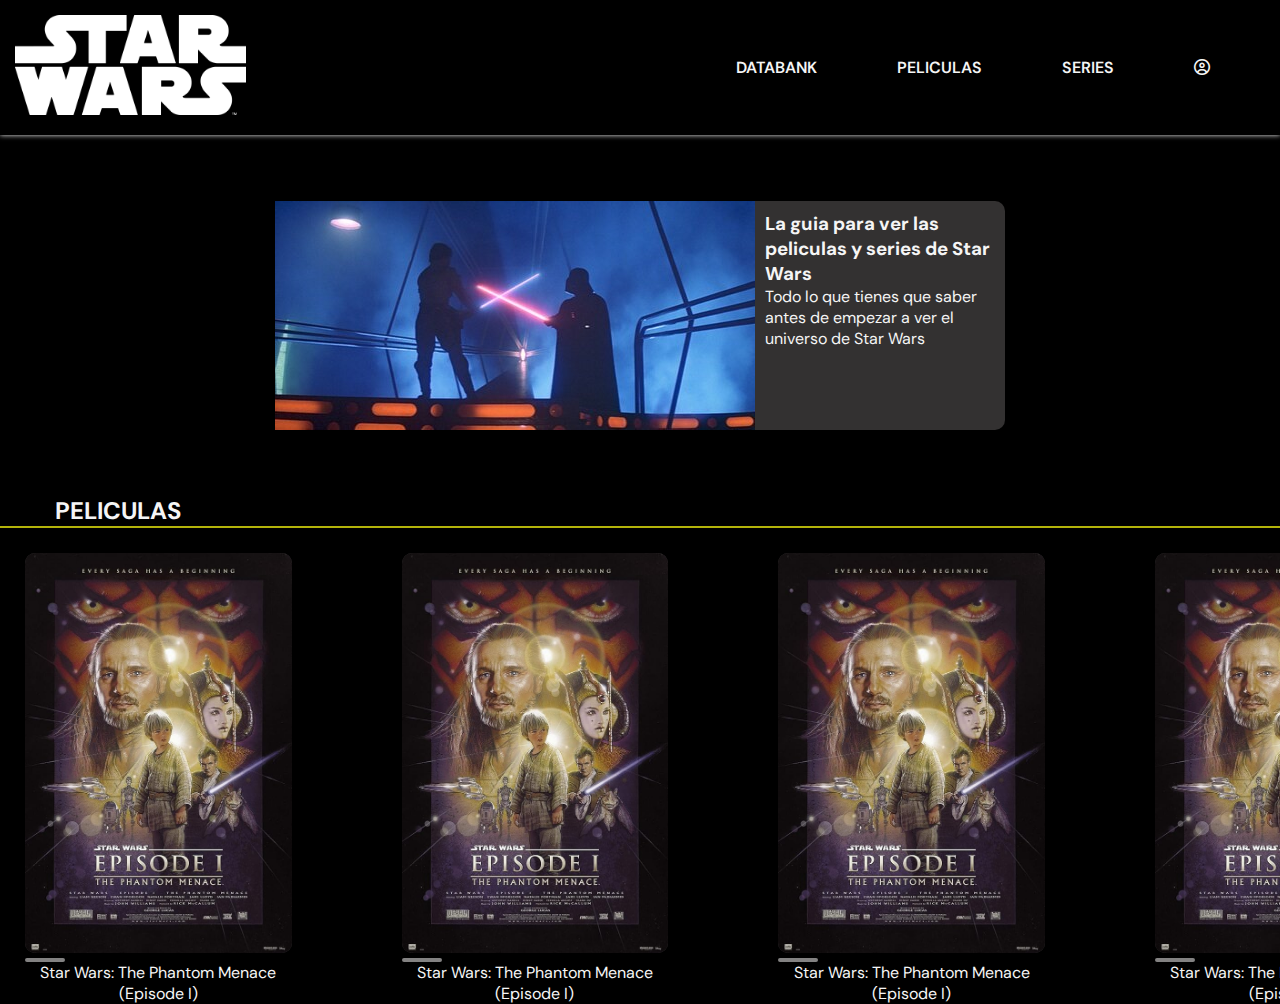
==== peliculas.html @ 8b86fc95 "peliculas" ====
<!DOCTYPE html>
<html lang="en">

<head>
    <meta charset="UTF-8">
    <meta name="viewport" content="width=device-width, initial-scale=1.0">
    <title>Peliculas</title>
    <link rel="stylesheet" href="estilo.css">
    <link rel="stylesheet" href="https://cdnjs.cloudflare.com/ajax/libs/font-awesome/6.0.0-beta3/css/all.min.css">
    <link rel="stylesheet" href="https://cdnjs.cloudflare.com/ajax/libs/font-awesome/6.4.2/css/all.min.css">
    <link rel="stylesheet" href="path/to/font-awesome/css/font-awesome.min.css">
</head>

<body>
    <nav class="navbar">
        <a href="index.html" class="logo"><img src="./imagenes/logo_blanco_negro.png" alt=""></a>
        <input type="checkbox" id="toggler">
        <label for="toggler"><i class="fa-solid fa-bars" style="color: whitesmoke;"></i></label>
        <div class="menu">
            <ul class="list">
                <li><a href="databank.html">DATABANK</a></li>
                <li><a href="peliculas.html">PELICULAS</a></li>
                <li><a href="series.html">SERIES</a></li>
                <li><a href="login.html"><i class="fa-regular fa-circle-user"></i></a></li>
            </ul>
        </div>
    </nav>

    <section class="guide">
        <a href="guia.html">
            <div class="guide-card">
                <img src="./imagenes/peliculas/5.empire_strikes_back/luke_vader.jpeg" alt="">
                <div class="texto-guide-card">
                <h3>La guia para ver las peliculas y series de Star Wars</h3>                
                Todo lo que tienes que saber antes de empezar a ver el universo de Star Wars
            </div>
            </div>
        </a>
    </section>

    <section class="busca_pelicula">
        <h2>PELICULAS</h2>
        <hr>
        <div class="pelicula-container">
            <article>
                <a href="phantom_menace.html">
                <img src="./imagenes/posters/phantom_menace.jpg" alt="">
                <hr>
                Star Wars: The Phantom Menace
                <p>(Episode I)</p>
            </a>
            </article>
            <article>
                <a href="phantom_menace.html">
                <img src="./imagenes/posters/phantom_menace.jpg" alt="">
                <hr>
                Star Wars: The Phantom Menace
                <p>(Episode I)</p>
            </a>
            </article>
            <article>
                <a href="phantom_menace.html">
                <img src="./imagenes/posters/phantom_menace.jpg" alt="">
                <hr>
                Star Wars: The Phantom Menace
                <p>(Episode I)</p>
            </a>
            </article>
            <article>
                <a href="phantom_menace.html">
                <img src="./imagenes/posters/phantom_menace.jpg" alt="">
                <hr>
                Star Wars: The Phantom Menace
                <p>(Episode I)</p>
            </a>
            </article>
            <article>
                <a href="phantom_menace.html">
                <img src="./imagenes/posters/phantom_menace.jpg" alt="">
                <hr>
                Star Wars: The Phantom Menace
                <p>(Episode I)</p>
            </a>
            </article>
        </div>

    </section>
</body>

</html>
---- estilo.css ----
@import url('https://fonts.googleapis.com/css2?family=DM+Sans:ital,opsz,wght@0,9..40,100..1000;1,9..40,100..1000&display=swap');

*{
    margin: 0;
    box-sizing: border-box;
    padding: 0;
    font-family: 'DM Sans';
}

body{
  background-color: black;
  color: whitesmoke;
}

.navbar{
    display: flex;
    flex-wrap: wrap;
    align-items: center;
    width: 100%;
    justify-content: space-between;
    background-color: black;
    padding: 15px;
    box-shadow: 0 0 5px whitesmoke;
    font-weight:600;
}

.navbar a{
    text-decoration: none;
    color: whitesmoke;
}

.navbar img{
    height: 100px;
    width: auto;
}

.menu{
  padding-right: 55px;
}

.list{
    list-style: none;
    display: flex;
    gap: 80px;
}

#toggler, .navbar label{
    display: none;
}

/*ESTILO PARA EL SLIDER, BUSCADO EN INTERNET*/
.CSSgal {
    position: relative;
    overflow: hidden;
    height: 80vh; 
    color: rgba(255, 255, 255, 0.5);  
    text-align: center;
    box-sizing: border-box;
  }  
  
  .CSSgal .slider {
    height: 100%;
    white-space: nowrap;
    font-size: 0;
    transition: 0.8s;
  }
  
  
  .CSSgal .slider > * {
    font-size: 1rem;
    display: inline-block;
    white-space: normal;
    vertical-align: top;
    height: 100%;
    width: 100%;
    background: none 50% no-repeat;
    background-size: cover;
  }
  
  
  .slider a {
    text-decoration: none;
    height: 100%;
  }
  .CSSgal a {
    border-radius: 50%;
    margin: 0 3px;
    color: rgba(0, 0, 0, 0.5);
    text-decoration: none;
  }
  .CSSgal .prevNext {
    position: absolute;
    z-index: 1;
    top: 50%;
    width: 100%;
    height: 0;
  }
  
  .CSSgal .prevNext > div+div {
    visibility: hidden;
  }
  
  .CSSgal .prevNext a {
    background: #fff;
    position: absolute;
    width:       60px;
    height:      60px;
    line-height: 60px;
    text-align: center;
    opacity: 0.7;
    -webkit-transition: 0.3s;
            transition: 0.3s;
    -webkit-transform: translateY(-50%);
            transform: translateY(-50%);
    left: 0;
  }
  .CSSgal .prevNext a:hover {
    opacity: 1;
  }
  .CSSgal .prevNext a+a {
    left: auto;
    right: 0;
  }
  
  
  .CSSgal .bullets {
    position: absolute;
    z-index: 2;
    bottom: 0;
    padding: 10px 0;
    width: 100%;
    text-align: center;
  }
  .CSSgal .bullets > a {
    display: inline-block;
    width:       30px;
    height:      30px;
    line-height: 30px;
    text-decoration: none;
    text-align: center;
    background: rgba(255, 255, 255, 1);
    -webkit-transition: 0.3s;
            transition: 0.3s;
  }
  .CSSgal .bullets > a+a {
    background: rgba(255, 255, 255, 0.5); 
  }
  .CSSgal .bullets > a:hover {
    background: rgba(255, 255, 255, 0.7) !important;
  }
  
  .CSSgal >s:target ~ .bullets >* {      background: rgba(255, 255, 255, 0.5);}
  #s1:target ~ .bullets >*:nth-child(1) {background: rgba(255, 255, 255,   1);}
  #s2:target ~ .bullets >*:nth-child(2) {background: rgba(255, 255, 255,   1);}
  #s3:target ~ .bullets >*:nth-child(3) {background: rgba(255, 255, 255,   1);}
  #s4:target ~ .bullets >*:nth-child(4) {background: rgba(255, 255, 255,   1);}
  #s5:target ~ .bullets >*:nth-child(5) {background: rgba(255, 255, 255,   1);}
  #s6:target ~ .bullets >*:nth-child(6) {background: rgba(255, 255, 255,   1);}
  
  #s1:target ~ .slider {transform: translateX(   0%);}
  #s2:target ~ .slider {transform: translateX(-100%);}
  #s3:target ~ .slider {transform: translateX(-200%);}
  #s4:target ~ .slider {transform: translateX(-300%);}
  #s5:target ~ .slider {transform: translateX(-400%);}
  #s6:target ~ .slider {transform: translateX(-500%);}
  
  .CSSgal >s:target ~ .prevNext >* { visibility: hidden; }
  #s1:target ~ .prevNext >div:nth-child(1) { visibility: visible; }
  #s2:target ~ .prevNext >div:nth-child(2) { visibility: visible; }
  #s3:target ~ .prevNext >div:nth-child(3) { visibility: visible; }
  #s4:target ~ .prevNext >div:nth-child(4) { visibility: visible; }
  #s5:target ~ .prevNext >div:nth-child(5) { visibility: visible; }
  #s6:target ~ .prevNext >div:nth-child(6) { visibility: visible; }
  
  
  
  hr{
    border: 1px solid rgb(179, 179, 10);
  }
  h2{
    padding-left: 55px;
  }
  

.watch{
  height: 40vh;
  background-color: black;
  color: whitesmoke;
  padding-top: 25px;
}


.watch-cards{
  padding: 30px;
  display: flex;
  gap: 85px;
}

.card {
  width: 190px;
  height: 254px;
  border-radius: 20px;
  background-size: cover;
  position: relative;
  overflow: hidden;
}

.watch-cards a{
  text-decoration: none;
}

.card-info {
  display: flex;
  justify-content: center;
  align-items: center;
  width: 100%;
  height: 100%;
  border-radius: .7rem;
  opacity: 0;
  background: rgba(0, 0, 0, 0.6);
  transition: opacity 0.5s ease-in-out;
}

.card .title {
  font-weight: bold;
  letter-spacing: .1em;
  color: white;
  text-decoration: none;
}

.card:hover .card-info {
  opacity: 1;
}

.teorias{
  padding-top: 25px;
  height: 80vh;
  justify-content: start;
}

.teorias-container{
  display: flex;
  padding: 25px;
  gap: 45px;
  text-align: center;
}

.teorias-container a{
  text-decoration: none;
}

.teoria-card{
  width: 23%;
  color: whitesmoke;
  background-color: #333131;
  border-radius: 10px;
}

.teoria-card span{
  font-weight:600;
}

.teoria-card img{
  height: 230px;
  width: 100%;
  border-radius: 5px 5px 0 0;
}

.teoria-card a{
  text-decoration: none;
}

.explore{
  padding-top: 25px;
  height: 50vh;
}

.explore-container{
  display: flex;
  padding: 25px;
  gap: 125px;
  text-align: center;
}

.explore-container a{
  text-decoration: none;
}

.explore-card {
  width: 525px;
  height: 300px;
  border-radius: 20px;
  background-size: cover;
  position: relative;
  overflow: hidden;
}

.explore-card-info {
  display: flex;
  justify-content: center;
  align-items: center;
  width: 100%;
  height: 100%;
  border-radius: .7rem;
  opacity: 0;
  background: rgba(0, 0, 0, 0.6);
  transition: opacity 0.5s ease-in-out;
}

.explore-card .title {
  font-weight: bold;
  letter-spacing: .1em;
  color: white;
  text-decoration: none;
}

.explore-card:hover .explore-card-info {
  opacity: 1;
}

.guide{
  display:flex;
  justify-content: center;
  align-items: center;
  height: 40vh;
}
/*arreglar width de enlace  */
.guide a{
  display:inherit;
  justify-content: inherit;
  align-items: inherit;
  text-decoration: none;
  color:whitesmoke;
  width: 100%;
}

.guide-card{
  display: flex;
  width: 57%;
  background-color:#333131;
  border-radius: 0 10px 10px;
}

.guide-card img{
  display: flex;
  width: auto;
  height: 100%;
}

.texto-guide-card{
  padding: 10px;
}

.busca_pelicula{
  justify-content:start;
}

.pelicula-container{
  display: flex;
  padding: 25px;
  gap: 110px;
  text-align: center;
  height: 50vh;
}

.pelicula-container article{
  width: auto;
  color: whitesmoke;
  background-color: #333131;
  border-radius: 10px;
}

.pelicula-container article img{
  height: 100%;
  border-radius: 10px;
}

.pelicula-container article hr{
  border: 2px solid rgb(131, 130, 130);
  border-radius: 25px;
  width: 15%;
  transition: all 0.2s ease-in-out;
}

.pelicula-container article:hover hr{
  box-shadow: 0 5px 15px rgba(255, 255, 255, 0.6); 
  border-color: white;
}

article a{
  text-decoration: none;
  color: whitesmoke;
}

@media screen and (max-width: 600px) {
    .menu{
        width: 100%;
        max-height: 0;
        overflow: hidden;
    }
    .list{
        flex-direction: column;
        align-items: center;
        padding: 20px;
    }
    .navbar label{
        display: inline-flex;
        align-items: center;
        cursor: pointer;
        font-size: 30px;
    }
    #toggler:checked ~ .menu{
        max-height: 100%;
    }
}
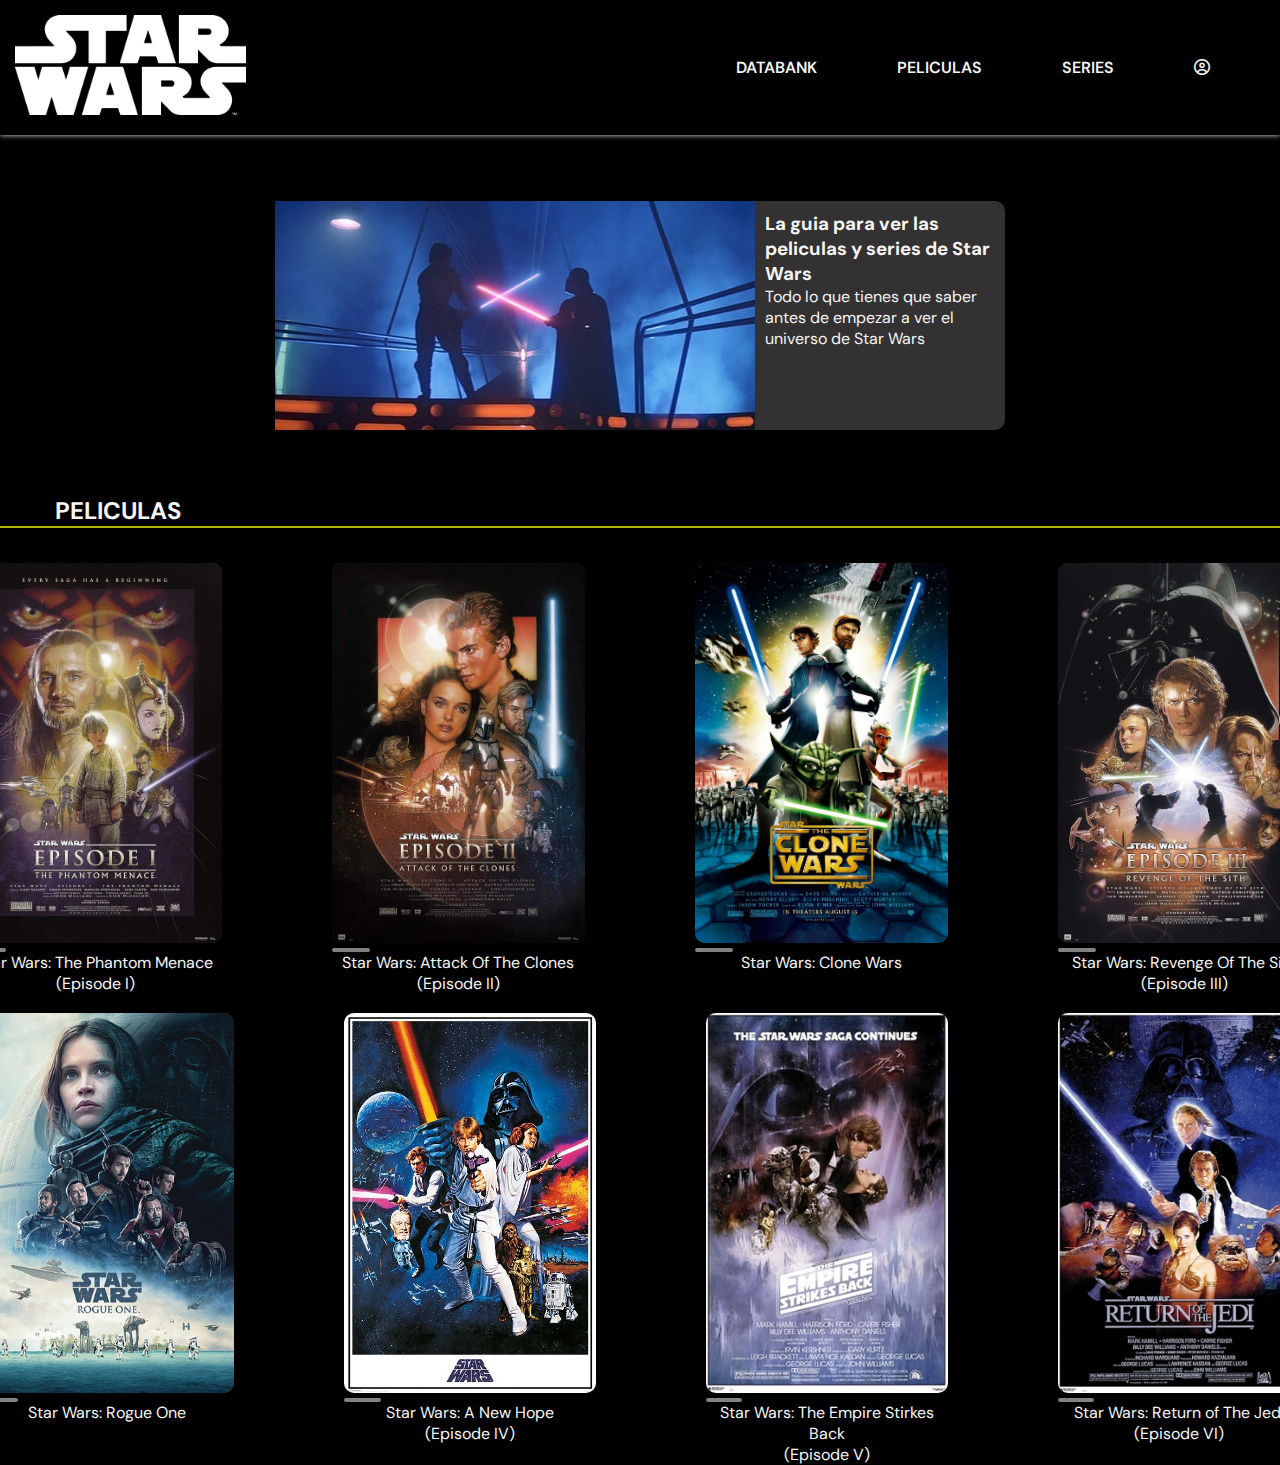
==== commit dca8eb98: "peliculas terminado, prueba fondo con js para peliculas" ====
--- a/peliculas.html
+++ b/peliculas.html
@@ -51,40 +51,66 @@
             </a>
             </article>
             <article>
-                <a href="phantom_menace.html">
-                <img src="./imagenes/posters/phantom_menace.jpg" alt="">
+                <a href="attack_of_the_clones.html">
+                <img src="./imagenes/posters/attack_of_the_clones.jpg" alt="">
                 <hr>
-                Star Wars: The Phantom Menace
-                <p>(Episode I)</p>
+                Star Wars: Attack Of The Clones
+                <p>(Episode II)</p>
             </a>
             </article>
             <article>
-                <a href="phantom_menace.html">
-                <img src="./imagenes/posters/phantom_menace.jpg" alt="">
+                <a href="clone_wars_movie.html">
+                <img src="./imagenes/posters/clone_wars_movie.jfif" alt="">
                 <hr>
-                Star Wars: The Phantom Menace
-                <p>(Episode I)</p>
+                Star Wars: Clone Wars
             </a>
             </article>
             <article>
-                <a href="phantom_menace.html">
-                <img src="./imagenes/posters/phantom_menace.jpg" alt="">
+                <a href="revenge_of_the_sith.html">
+                <img src="./imagenes/posters/revenge_of_the_sith.jpg" alt="">
                 <hr>
-                Star Wars: The Phantom Menace
-                <p>(Episode I)</p>
+                Star Wars: Revenge Of The Sith
+                <p>(Episode III)</p>
+            </a>
+            </article>
+        </div>
+        <div class="pelicula-container">
+            <article>
+                <a href="rogue_one.html">
+                <img src="./imagenes/posters/rogue_one.jpg" alt="">
+                <hr>
+                Star Wars: Rogue One 
             </a>
             </article>
             <article>
-                <a href="phantom_menace.html">
-                <img src="./imagenes/posters/phantom_menace.jpg" alt="">
+                <a href="new_hope.html">
+                <img src="./imagenes/posters/new_hope.jpg" alt="">
                 <hr>
-                Star Wars: The Phantom Menace
-                <p>(Episode I)</p>
+                Star Wars: A New Hope
+                <p>(Episode IV)</p>
+            </a>
+            </article>
+            <article>
+                <a href="empire_strikes_back.html">
+                <img src="./imagenes/posters/empire_strikes_back.jpg" alt="">
+                <hr>
+                Star Wars: The Empire Stirkes Back
+                <p>(Episode V)</p>
+            </a>
+            </article>
+            <article>
+                <a href="return_of_the_jedi.html">
+                <img src="./imagenes/posters/return_of_the_jedi.jpg" alt="">
+                <hr>
+                Star Wars: Return of The Jedi
+                <p>(Episode VI)</p>
             </a>
             </article>
         </div>
-
     </section>
 </body>
+<footer>
+
+</footer>
 
 </html>--- a/estilo.css
+++ b/estilo.css
@@ -10,6 +10,10 @@
 body{
   background-color: black;
   color: whitesmoke;
+}
+
+body::-webkit-scrollbar{
+  display: none;
 }
 
 .navbar{
@@ -357,9 +361,10 @@
 
 .pelicula-container{
   display: flex;
-  padding: 25px;
+  padding: 35px;
   gap: 110px;
   text-align: center;
+  justify-content: center;
   height: 50vh;
 }
 
@@ -391,6 +396,16 @@
   text-decoration: none;
   color: whitesmoke;
 }
+
+.body-phantom{
+  background: url(./imagenes/peliculas/1.phantom_menace/anakin.avif) no-repeat center center fixed;
+}
+
+.content {
+  height: 200vh; /* Aumentamos la altura para forzar el desplazamiento */
+  padding: 50px;
+}
+
 
 @media screen and (max-width: 600px) {
     .menu{
